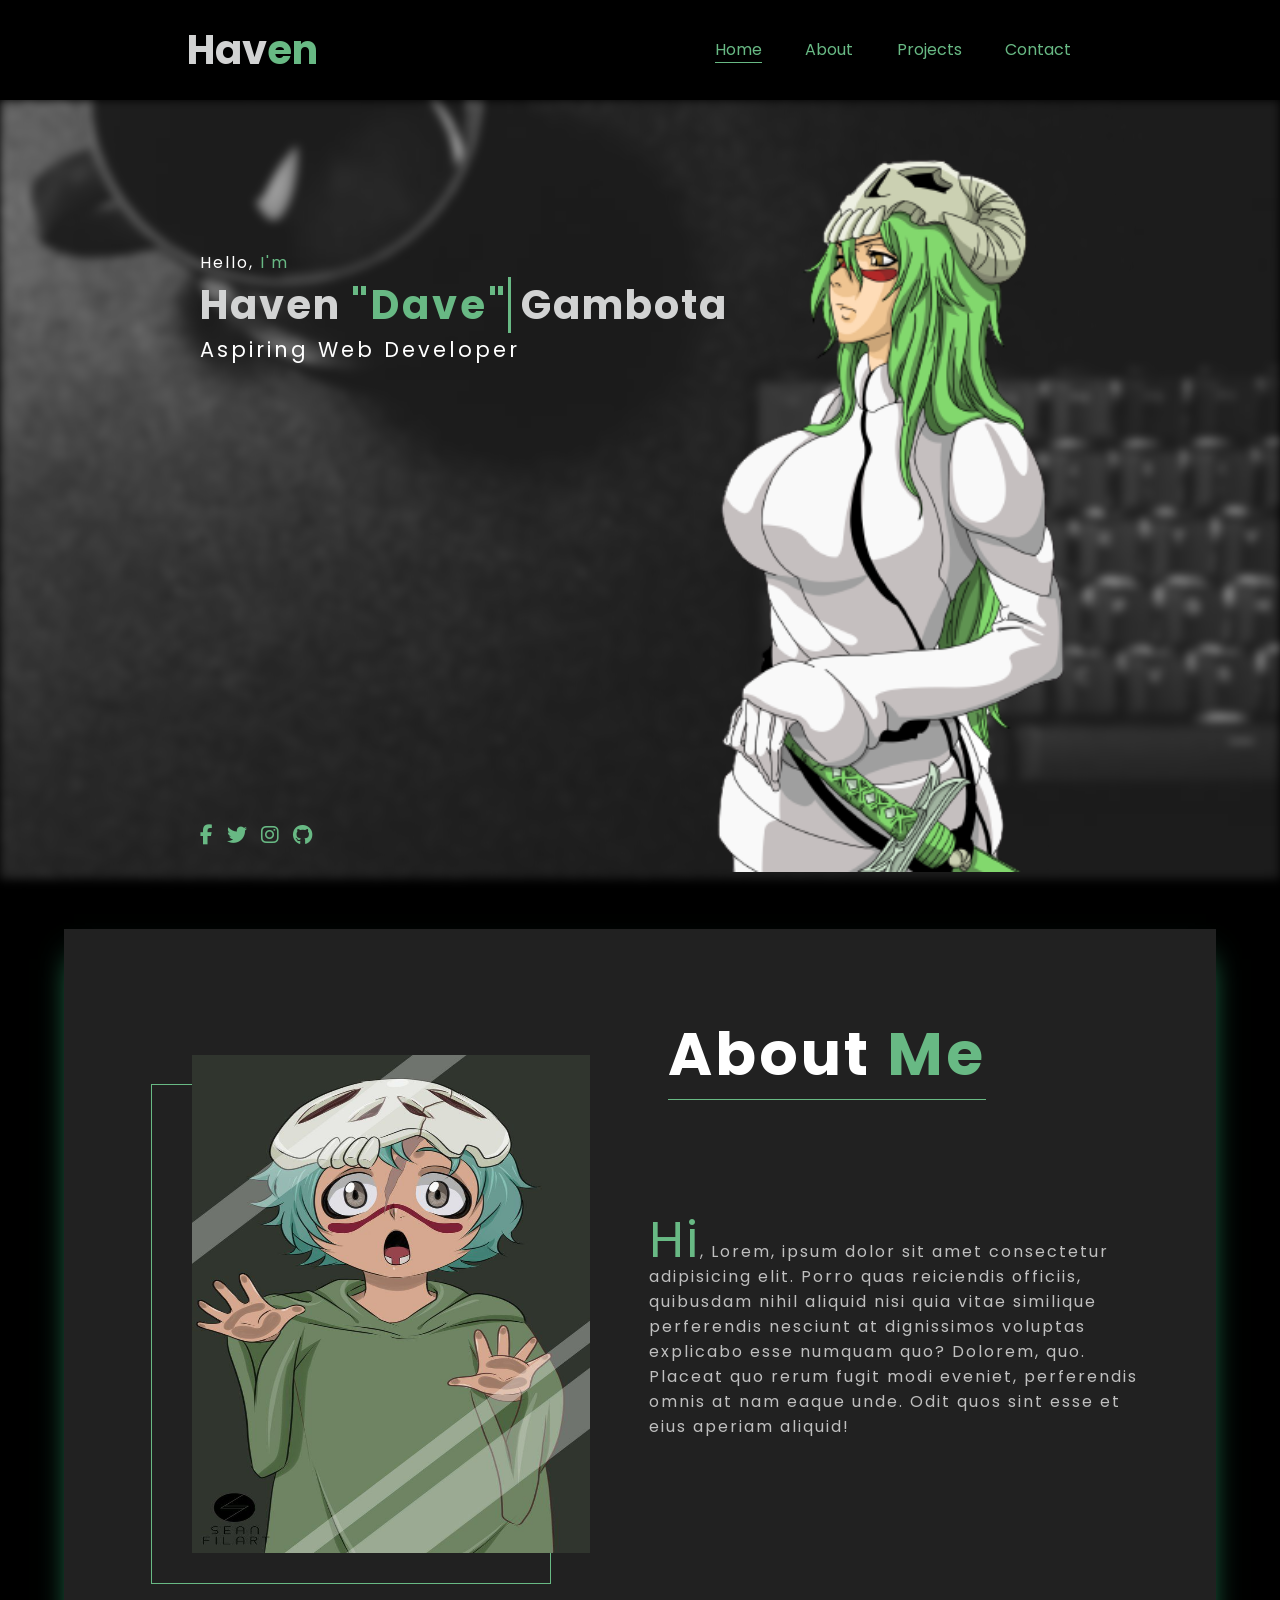
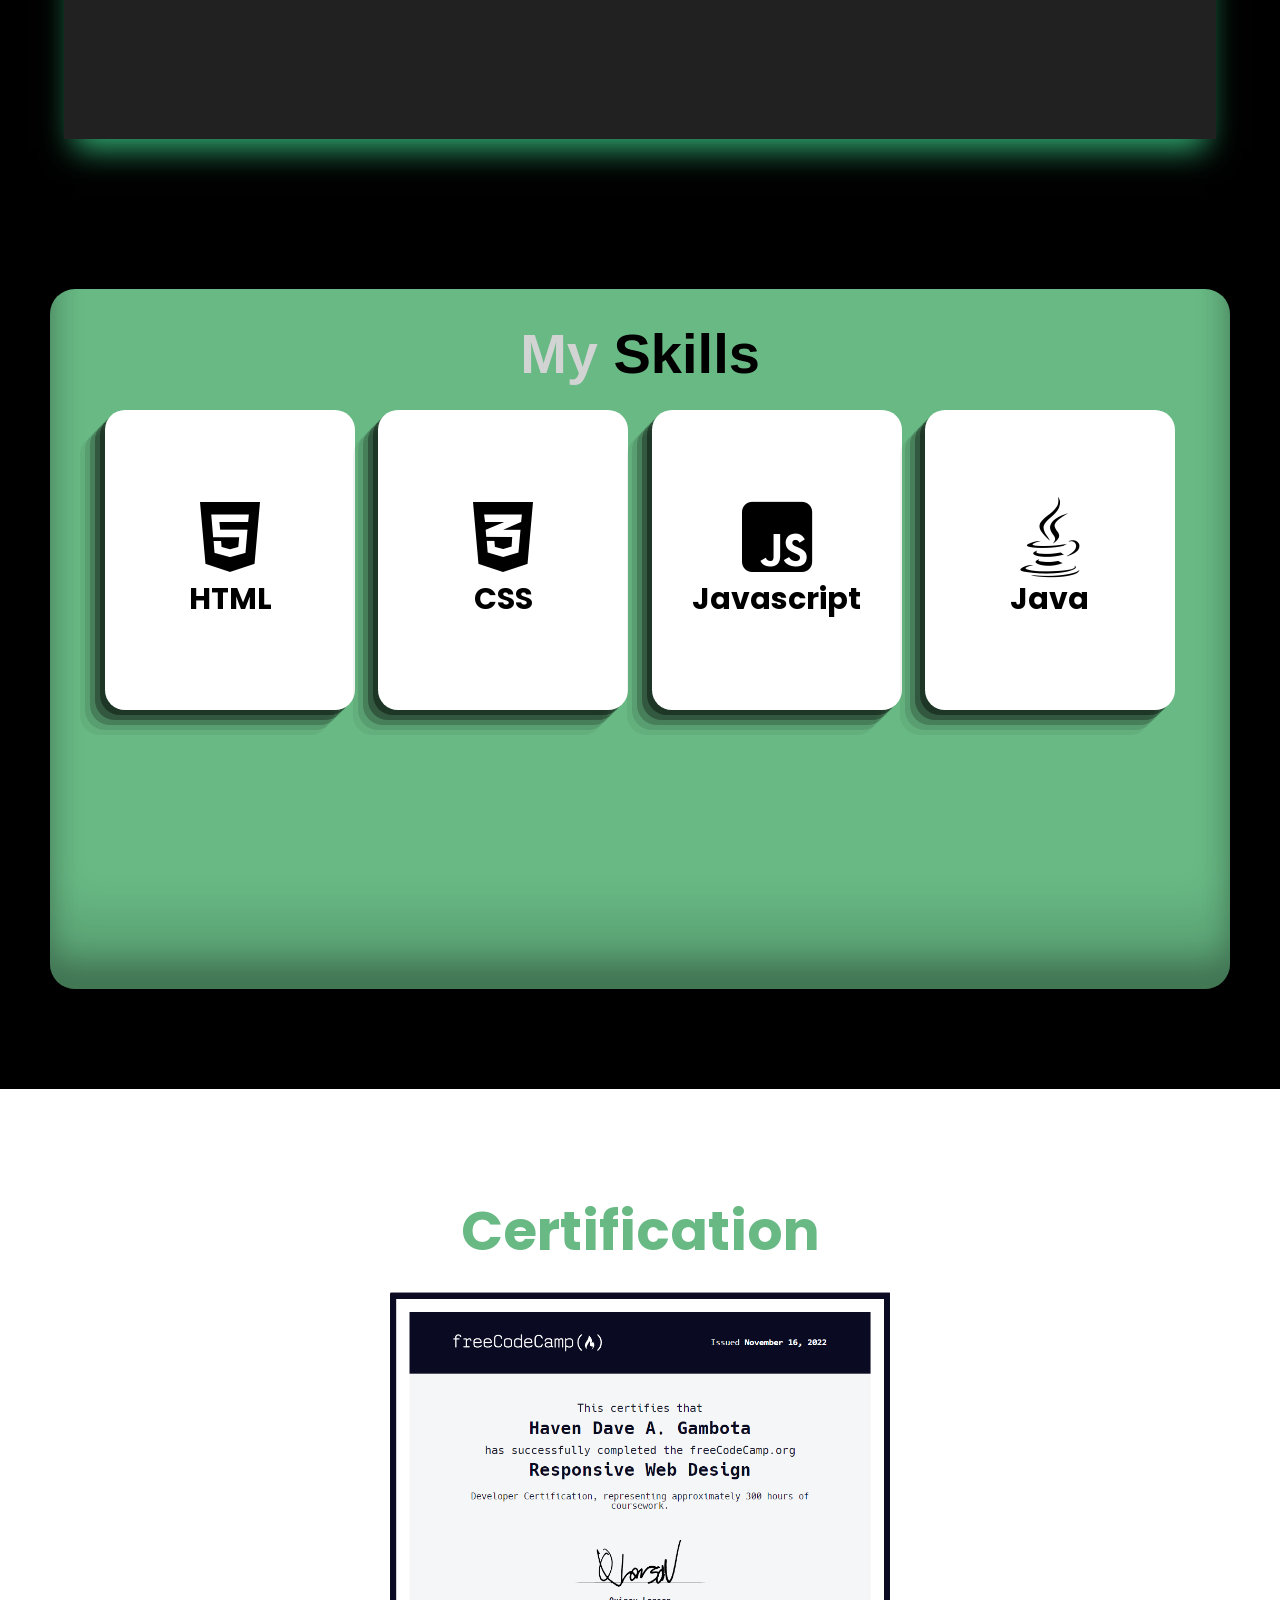
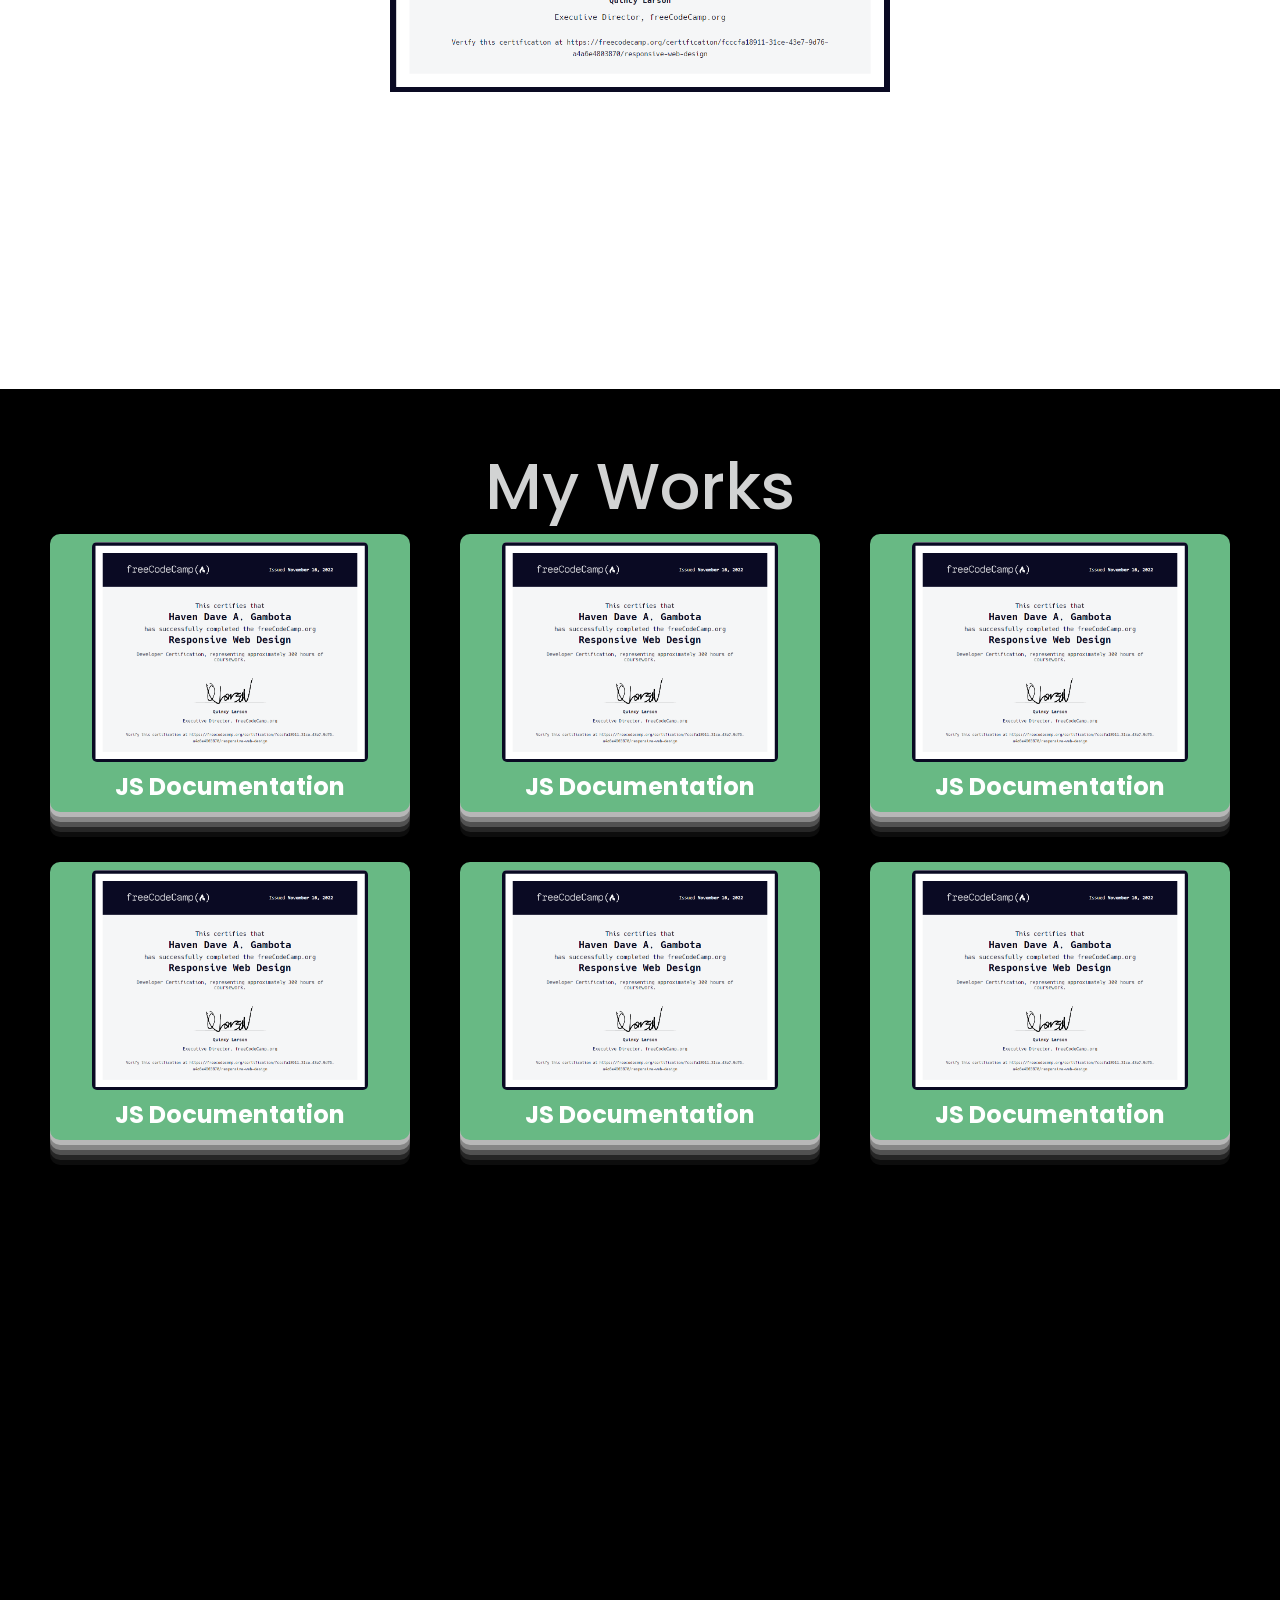
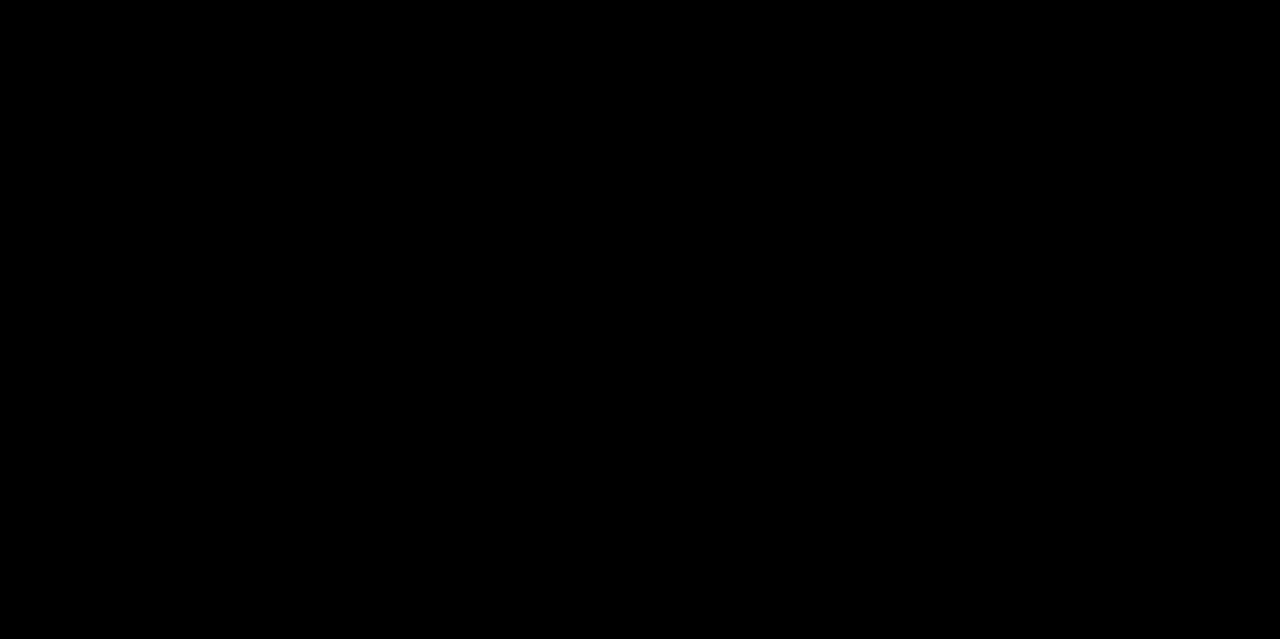
==== index.html @ 72a8352d "Create index.html" ====
<!DOCTYPE html>
<html lang="en">
<head>
    <meta charset="UTF-8">
    <meta http-equiv="X-UA-Compatible" content="IE=edge">
    <meta name="viewport" content="width=device-width, initial-scale=1.0">
    <title>My Portfolio</title>
    <!-- <link rel="stylesheet" href="https://cdnjs.cloudflare.com/ajax/libs/font-awesome/4.7.0/css/font-awesome.min.css"> -->
    <link rel="stylesheet" href="https://cdnjs.cloudflare.com/ajax/libs/font-awesome/6.2.0/css/all.min.css">
    <link rel="stylesheet" href="styles.css">
</head>
<body>
    <!-- Start of main page -->
    <div class="main-page">
        <div id="logo">
            <h1>Hav<span>en</span></h1>
        </div>
    <!-- Start of Navbar -->
        <nav>
            <ul>
                <li><a href="">Home</a></li>
                <li><a href="">About</a></li>
                <li><a href="">Projects</a></li>
                <li><a href="">Contact</a></li>
            </ul>
        </nav>
    </div>
    <!-- End of main page -->

    <!-- Start of Header -->

    <header>
        <div class="bg-img"></div>
        <div class="introduction-container">
            <p id="hello-text">Hello, <span>I'm</span></p>
            <h1 class="dave-cont">Haven <span class="dave">"Dave"</span> Gambota</h1>
            <p id="job-title">Aspiring Web Developer</p>
        </div>

         <div class="profile-container">
            <img src="niellels.png" alt="Me">
        </div> 

        <div class="social-med">
            <a href="#" class="fa-brands fa-facebook-f"></a>
            <a href="#" class="fa-brands fa-twitter"></a>
            <a href="#" class="fa-brands fa-instagram"></a>
            <a href="#" class="fa-brands fa-github"></a> 
        </div>
    </header>

    <!-- End of Header -->

    <!-- Start of About Section -->

    <div class="about-container">
        <div class="pic-container">
            <img src="niel (1).jpg" alt="niels" id="about-picture">
        </div>

        <div class="containers">
            <div class="abt-title">
                <h2>About <span>Me</span></h2>
            </div>
            <div class="about-me">
                <p><span id="hello">Hi</span>, Lorem, ipsum dolor sit amet 
                consectetur adipisicing elit. Porro quas reiciendis 
                officiis, quibusdam nihil aliquid nisi quia vitae 
                similique perferendis nesciunt at dignissimos voluptas 
                explicabo esse numquam quo? Dolorem, quo. Placeat quo 
                rerum fugit modi eveniet, perferendis omnis at nam eaque 
                unde. Odit quos sint esse et eius aperiam aliquid!</p>
            </div>
        </div>
    </div>

    <!-- End of About Section -->

    <!-- Start of Skills Section -->

    <!-- <div class="skill-section">
        <h1 id="skill-h1">My <span>Skills</span></h1>

        <div class="skill-area">
            <p>Magpakatanga</p>
            <div class="skill-bar-bg">
                <div class="tanga skill-bar">99.9%</div>
            </div>

            <p>HTML</p>
            <div class="skill-bar-bg">
                <div class="html skill-bar">90%</div>
            </div>

            <p>CSS</p>
            <div class="skill-bar-bg">
                <div class="css skill-bar">70%</div>
            </div>

            <p>Javascript</p>
            <div class="skill-bar-bg">
                <div class="js skill-bar">10%</div>
            </div>
        </div> -->

    <!-- End of Skill Section -->

    <!-- Start of Project Section -->
        <!-- <div class="project-section">
            <div>
                <h1>My Projects</h1>
            </div>

            <div class="project-area">
            <div class="prj-pic">
                <img src="2281139.gif" alt="" style="width: 300px; height:300px">
            </div>

            <div class="prj-pic">
                <img src="niel.jpg" alt="" style="width: 300px; height:300px">
            </div>

            <div class="prj-pic">
                <img src="niel.jpg" alt="" style="width: 300px; height:300px">
            </div>

            <div class="prj-pic">
                <img src="niel.jpg" alt="" style="width: 300px; height:300px">
            </div>

            <div class="prj-pic">
                <img src="niel.jpg" alt="" style="width: 300px; height:300px">
            </div>

            <div class="prj-pic">
                <img src="niel.jpg" alt="" style="width: 300px; height:300px">
            </div>
        </div>
        </div> -->
    <!-- End of Project Section -->







       <!-- Start of Skill section -->
       <div class="skill-container">
        <div id="wrapper">
            <h1>My <span>Skills</span></h1>
            <div class="card-container">
                <div class="card">
                    <i class="fa-brands fa-html5"></i>
                    <p>HTML</p>
                </div>
                <div class="card">
                    <i class="fa-brands fa-css3-alt"></i>
                    <p>CSS</p>
                </div>
                <div class="card">
                    <i class="fa-brands fa-square-js"></i>
                    <p>Javascript</p>
                </div>

                <div class="card">
                    <i class="fa-brands fa-java"></i>
                    <p>Java</p>
                </div>

            </div>
        </div>
    </div>
    <!-- End of Skill section -->

    <!-- Certificate -->
    <div class="certification-area">
        <h1 style="color: #68B984; font-size: 55px">Certification</h1>
        <div class="certi-container">
            <div class="certi">
                <img src="Certifications.png" alt="">
            </div>
        </div>
    </div>
    <!-- End of Certificate -->

    <!-- Projects -->
    <div class="projects">
        <div class="prj-title">
            <h1>My Works</h1>
        </div>

        <div class="prj-area">
            <div class="prj-card">
                <img src="Certifications.png" alt="" class="prj-img">
                <h2>JS Documentation</h2>
                <!-- <button><i class="fa-brands fa-html5"></i></button> -->
            </div>
            <div class="prj-card">
                <img src="Certifications.png" alt="" class="prj-img">
                <h2>JS Documentation</h2>
            </div>
            <div class="prj-card">
                <img src="Certifications.png" alt=""class="prj-img">
                <h2>JS Documentation</h2>
            </div>
            <div class="prj-card">
                <img src="Certifications.png" alt="" class="prj-img">
                <h2>JS Documentation</h2>
            </div>
            <div class="prj-card">
                <img src="Certifications.png" alt="" class="prj-img">
                <h2>JS Documentation</h2>
            </div>
            <div class="prj-card">
                <img src="Certifications.png" alt="" class="prj-img">
                <h2>JS Documentation</h2>
            </div>
        </div>
    </div>

    <footer>
        
    </footer>
</body>
</html>
---- styles.css ----
@import url('https://fonts.googleapis.com/css2?family=Poppins:wght@100;200;300;400;500;700;900&family=Roboto:ital,wght@0,100;0,300;0,400;0,900;1,500&display=swap');

* {
    margin: 0;
    padding: 0;
    box-sizing: border-box;
    scroll-behavior: smooth;
}

a {
    color: var(--primary-color);
}
body {
    margin: 0;
    padding: 0;
    font-family:'Poppins', sans-serif;
    background-color: var(--background-color);
    color: white;
    height: 200vh;
}

:root {
    --background-color: #000;
    --primary-color: #68B984; 
    --secondary-color: #d2d3d3;
    --secondary-background-color: #555759;
    --backup: #212121;
}

/* Start of main page */

.main-page {
    display: flex;
    justify-content: space-around;
    align-items: center;
    text-align: center;
    height: 100px;
    background-color: var(--background-color);
    position: fixed;
    z-index: 12;
    top: 0;
    right: 0;
    left: 0;
}

/* Start of Navbar */

nav {
    width: 400px;
}
ul {
    display: flex;
    justify-content: space-around;

}

ul li {
    list-style: none;
}

ul li a {
    text-decoration: none;
    color: var(--primary-color)
}

h1 {
    color: var(--secondary-color);
    font-size: 2.5rem;
    font-weight: 700;
}

span {
    color: var(--primary-color);
}
/* End of Navbar */

/* End of Main page */

/* Start of Header */

header {
    display: flex;
    position: relative;
    height: 86.5vh;
    align-items: center;
    /* background-color: var(--background-color); */
    margin-top: 100px;
}

.introduction-container {
    position: absolute;
    left: 200px;
    top: 150px;
    letter-spacing: 2px;
}

/* #dave {
    display: inline-block;
    overflow: hidden;
    white-space: nowrap;
    width: 0;
    animation: type 2s steps(20) 1s forwards,
    blink 0.5s steps(1) infinite;
}

@keyframes type {
    to {
        width: 21ch;
    }
}

@keyframes blink {
    from {
        border-color: transparent;
    }

    50% {
        border-color: #000;
    }

    to {
        border: transparent;
    }
} */


#hello-text {
    font-size: 1rem;
    letter-spacing: 2px;
}

#job-title {
    font-size: 1.3rem;
    line-height: 30px;
    letter-spacing: 3px;
}

.profile-container {
    position: absolute;
    right: 200px;
    bottom: 0;
    
}

.profile-container img {
    height: 80vh;
    animation: 3s alternate fades;
}

@keyframes fades {
    from {
        opacity: 0;
        transform: scale(1.3);
    }

    to {
        opacity: 2;
        
    }
}

.social-med {
    position: absolute;
    left: 200px;
    bottom: 30px;
    gap: 20px;
}

.social-med a {
    text-decoration: none;
    font-size: 20px;
    letter-spacing: 10px;
    
}

/* End of Header */

/* Start of About */

.about-container {
    /* display: grid;
    grid-template-columns: 1fr 1fr; */
    display: flex;
    flex-direction: row;
    height: 90vh;
    width: 90vw;
    margin-top: 50px;
    margin-bottom: 50px;
    margin-left: auto;
    margin-right: auto;
    align-items: center;
    gap: 30px;
    background-color: var(--backup);
    position: relative;
    justify-content: space-evenly;
    box-shadow: rgb(50, 174, 116) 0px 20px 30px -10px;
}

.pic-container {
    position: relative;
    width: 400px;
    height: 500px;
    border: 1px solid var(--primary-color);
    margin-left: 20px;;
}

#about-picture {
    height: 498px;
    width: 398px;
    position: absolute;
    top: -30px;
    right: -40px;
    
}

.about-me {
    width: 500px;
    letter-spacing: 2px;
    line-height: 25px;
    color: #bfbfbf;
}

#hello {
    /* float: left; */
    font-size: 50px;
}

.abt-title {
    position: absolute;
    top:80px;
    right: 230px;
}

.abt-title h2 {
    font-size: 60px;
    letter-spacing: 3px;
    display: inline-block;
    border-bottom: 1px solid var(--primary-color);
}

/* experiment */

a:hover {
    transform: scale(2);
    transition-duration: 1s;
}

li:hover {
    transform: scale(1.5);
    transition-duration: 1s;
    text-decoration: underline;
    text-decoration-color: blue;
}

li:first-child {
    border-bottom: 1px solid #68B984;
}

/* End of About */

/* Start of Skill Section */
.skill-section { 
    min-height: 100vh;
}

.skill-section h1 {
    text-align: center;
    font-size: 4rem;
}

#skill-h1 {
    text-shadow: 20px 20px 10px rgba(195, 195, 195, 0.3);
}


.skill-area {
    width: 600px;
    height: 550px;
    border: 5px solid whitesmoke;
    margin: 50px auto;
    display: flex;
    flex-direction: column;
    padding: 10px 10px;
    gap: 35px;
    background-color: #68B984;
    border-radius: 10px;
    box-shadow: 20px 20px 10px rgba(195, 195, 195, 0.5);
}

.skill-bar-bg {
    background: white;
    height: 30px;
    border: 1px;
    border-radius: 15px;
    position: relative;
}

.skill-bar {
    position: absolute;
    height: 30px;
    border-radius: 15px;
    text-align: right;
    /* display: flex;
    align-items: center;
    text-align: right; */
    font-weight: 700;
    font-size: 20px;
    padding-right: 8px;
}

.skill-bar span {
    color: red;
    width: 99.9%;
}

.tanga {
    width: 99.9%;
    background-color: coral;
    animation: 5s tanga;
}

.css {
    width: 70%;
    background-color: #68B984;
    animation: 5s css;
}

.html {
    width: 90%;
    background-color: blue;
    animation: 5s html;
}

.js {
    width: 10%;
    background-color: black;
    animation: 5s js;
}

@keyframes tanga {
    from {
        width: 0;
    }

    to {
        width: 99.9%;
    } 
}

@keyframes html {
    from {
        width: 0;
    }

    to {
        width: 90%;
    } 
}

@keyframes css {
    from {
        width: 0;
    }
    to {
        width: 70%;
    } 
}

@keyframes js {
    from {
        width: 0;
    }

    to {
        width: 10%;
    } 
}

/* End of Skill Section */

/* Start of Project Section */

.project-section {
    /* background-image: url(/2281139.gif); */
}
.project-area {
    display: grid;
    grid-template-columns: repeat(3,1fr);
    text-align: center;
    gap: 20px;
}

.prj-pic {
    height: 400px;
    width: 400px;
}
/* End of Project Section */


.bg-img {
    background-image: url(wp2.jpg);
    background-position: center;
    background-size: cover; 
    background-repeat: no-repeat; 
    height: 100%;
    width: 100%;
    object-fit: cover;
    z-index: -1;
    filter:grayscale(100%) blur(5px);

}

.dave-cont {
    display: inline-block;
}

.dave-cont span {
    letter-spacing: 3px;
    border-right: 3px solid;
    width: 100%;
    white-space: nowrap;
    overflow: hidden;
    animation: 
        typing 1s steps(4),
        cursor .4s step-end infinite alternate;
}

@keyframes cursor {
    50% {
        border-color: transparent;
    }
}

@keyframes typing {
    from {
        width: 0;
    }

    to {
        width: 50%;
    }
}


/* trial */

i {
    color: black;
    font-size: 5rem;
}

.skill-container {
    height: 100vh;
    padding: 100px 50px 100px 50px;
    
}

.skill-container h1 {
    text-align: center;
    font-size: 3.5rem;
}

#wrapper {
    background-color: #68B984;
    width: 100%;
    height: 100%;
    padding: 2rem;
    border-radius: 25px;
    box-shadow: rgba(0, 0, 0, 0.17) 0px -23px 25px 0px inset, rgba(0, 0, 0, 0.15) 0px -36px 30px 0px inset, rgba(0, 0, 0, 0.1) 0px -79px 40px 0px inset, rgba(0, 0, 0, 0.06) 0px 2px 1px, rgba(0, 0, 0, 0.09) 0px 4px 2px, rgba(0, 0, 0, 0.09) 0px 8px 4px, rgba(0, 0, 0, 0.09) 0px 16px 8px, rgba(0, 0, 0, 0.09) 0px 32px 16px;
}

#wrapper h1 {
    font-family:'Lucida Sans', 'Lucida Sans Regular', 'Lucida Grande', 'Lucida Sans Unicode', Geneva, Verdana, sans-serif;
    margin-bottom: 1.5rem;
}

#wrapper h1 span {
    color: #000;
}

.card-container {
    display: flex;
    justify-content: space-evenly;
    align-items: center;
    /* width: 100%;
    height: 85%; */
    
}

.card {
    border: 3px solid transparent;
    background-color: #fff;
    height: 300px;
    width: 250px;
    display: flex;
    flex-wrap: wrap;
    flex-direction: column;
    align-items: center;
    border-radius: 20px;
    /* box-shadow: rgba(0, 0, 0, 0.25) 0px 54px 55px, 
                rgba(0, 0, 0, 0.12) 0px -12px 30px, 
                rgba(0, 0, 0, 0.12) 0px 4px 6px, 
                rgba(0, 0, 0, 0.17) 0px 12px 13px, 
                rgba(0, 0, 0, 0.09) 0px -3px 5px; */

    box-shadow: rgba(0, 0, 0, 0.4) -5px 5px, rgba(0, 0, 0, 0.3) -10px 10px, rgba(0, 0, 0, 0.2) -15px 15px, rgba(0, 0, 0, 0.1) -20px 20px, rgba(0, 0, 0, 0.05) -25px 25px;
    justify-content: center;
}

.card p {
    color: #000;
    font-weight: 700;
    font-size: 30px;
}

/* certi */

.certification-area {
    height: 100vh;
    padding: 100px 50px 50px 50px;
    width: 100%;
    text-align: center;
    background-color: #fff;
}

.certi-container {
    display: flex;
    align-items: center;
    text-align: center;
    justify-content: center;
}

.certi img {
    height: 400px;
    width: 500px;
    margin: 20px;
}

/* Projects */

.projects {
    height: 200vh;
    margin: 50px;
}


.prj-area {
    /* height: 100vh;
    width: 100%; */
    
    display: grid;
    grid-template-columns: repeat(3, minmax(200px, 1fr));
    /* grid-template-rows: 1fr 1fr; */
    align-items: center;
    text-align: center;
    justify-items: center;
    gap: 50px;
}

.prj-title h1 {
    text-align: center;
    font-weight: 500;
    font-size: 4rem;
}

.prj-card {
    /* height: 400px;
    width: 400px; */
    border: 3px solid transparent ;
    border-radius: 10px;
    padding: 5px;
    background-color:#68B984;
    box-shadow: rgba(255, 255, 255, 0.4) 0px 5px, rgba(255, 255, 255, 0.3) 0px 10px, rgba(255, 255, 255, 0.2) 0px 15px, rgba(255, 255, 255, 0.1) 0px 20px, rgba(255, 255, 255, 0.05) 0px 25px;
}

.prj-img{
    width: 80%;
    object-fit: cover;
    border-radius: 5px;
}

/* img {
    filter:opacity(0.5) grayscale(5)
} */

footer {
    
}
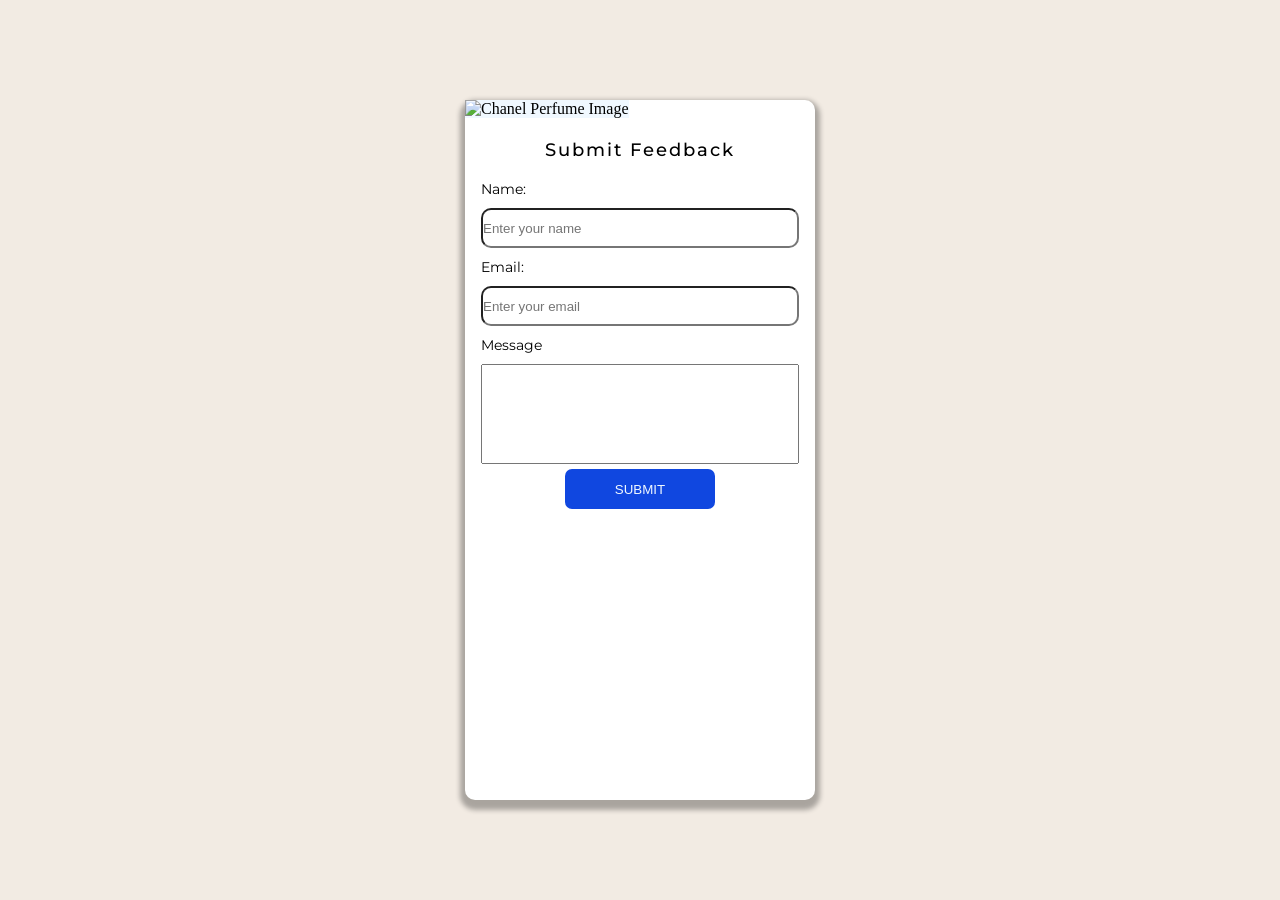
==== commit 86a4d9a9: "Add files via upload" ====
--- a/index.html
+++ b/index.html
@@ -1,226 +1,40 @@
-<!DOCTYPE html>
-<html lang="en">
-<head>
-    <meta charset="UTF-8">
-    <meta http-equiv="X-UA-Compatible" content="IE=edge">
-    <meta name="viewport" content="width=device-width, initial-scale=1.0">
-    <title>My Portfolio</title>
-    <!-- <link rel="stylesheet" href="https://cdnjs.cloudflare.com/ajax/libs/font-awesome/4.7.0/css/font-awesome.min.css"> -->
-    <link rel="stylesheet" href="https://cdnjs.cloudflare.com/ajax/libs/font-awesome/6.2.0/css/all.min.css">
-    <link rel="stylesheet" href="styles.css">
-</head>
-<body>
-    <!-- Start of main page -->
-    <div class="main-page">
-        <div id="logo">
-            <h1>Hav<span>en</span></h1>
-        </div>
-    <!-- Start of Navbar -->
-        <nav>
-            <ul>
-                <li><a href="">Home</a></li>
-                <li><a href="">About</a></li>
-                <li><a href="">Projects</a></li>
-                <li><a href="">Contact</a></li>
-            </ul>
-        </nav>
-    </div>
-    <!-- End of main page -->
-
-    <!-- Start of Header -->
-
-    <header>
-        <div class="bg-img"></div>
-        <div class="introduction-container">
-            <p id="hello-text">Hello, <span>I'm</span></p>
-            <h1 class="dave-cont">Haven <span class="dave">"Dave"</span> Gambota</h1>
-            <p id="job-title">Aspiring Web Developer</p>
-        </div>
-
-         <div class="profile-container">
-            <img src="niellels.png" alt="Me">
-        </div> 
-
-        <div class="social-med">
-            <a href="#" class="fa-brands fa-facebook-f"></a>
-            <a href="#" class="fa-brands fa-twitter"></a>
-            <a href="#" class="fa-brands fa-instagram"></a>
-            <a href="#" class="fa-brands fa-github"></a> 
-        </div>
-    </header>
-
-    <!-- End of Header -->
-
-    <!-- Start of About Section -->
-
-    <div class="about-container">
-        <div class="pic-container">
-            <img src="niel (1).jpg" alt="niels" id="about-picture">
-        </div>
-
-        <div class="containers">
-            <div class="abt-title">
-                <h2>About <span>Me</span></h2>
-            </div>
-            <div class="about-me">
-                <p><span id="hello">Hi</span>, Lorem, ipsum dolor sit amet 
-                consectetur adipisicing elit. Porro quas reiciendis 
-                officiis, quibusdam nihil aliquid nisi quia vitae 
-                similique perferendis nesciunt at dignissimos voluptas 
-                explicabo esse numquam quo? Dolorem, quo. Placeat quo 
-                rerum fugit modi eveniet, perferendis omnis at nam eaque 
-                unde. Odit quos sint esse et eius aperiam aliquid!</p>
-            </div>
-        </div>
-    </div>
-
-    <!-- End of About Section -->
-
-    <!-- Start of Skills Section -->
-
-    <!-- <div class="skill-section">
-        <h1 id="skill-h1">My <span>Skills</span></h1>
-
-        <div class="skill-area">
-            <p>Magpakatanga</p>
-            <div class="skill-bar-bg">
-                <div class="tanga skill-bar">99.9%</div>
-            </div>
-
-            <p>HTML</p>
-            <div class="skill-bar-bg">
-                <div class="html skill-bar">90%</div>
-            </div>
-
-            <p>CSS</p>
-            <div class="skill-bar-bg">
-                <div class="css skill-bar">70%</div>
-            </div>
-
-            <p>Javascript</p>
-            <div class="skill-bar-bg">
-                <div class="js skill-bar">10%</div>
-            </div>
-        </div> -->
-
-    <!-- End of Skill Section -->
-
-    <!-- Start of Project Section -->
-        <!-- <div class="project-section">
-            <div>
-                <h1>My Projects</h1>
-            </div>
-
-            <div class="project-area">
-            <div class="prj-pic">
-                <img src="2281139.gif" alt="" style="width: 300px; height:300px">
-            </div>
-
-            <div class="prj-pic">
-                <img src="niel.jpg" alt="" style="width: 300px; height:300px">
-            </div>
-
-            <div class="prj-pic">
-                <img src="niel.jpg" alt="" style="width: 300px; height:300px">
-            </div>
-
-            <div class="prj-pic">
-                <img src="niel.jpg" alt="" style="width: 300px; height:300px">
-            </div>
-
-            <div class="prj-pic">
-                <img src="niel.jpg" alt="" style="width: 300px; height:300px">
-            </div>
-
-            <div class="prj-pic">
-                <img src="niel.jpg" alt="" style="width: 300px; height:300px">
-            </div>
-        </div>
-        </div> -->
-    <!-- End of Project Section -->
-
-
-
-
-
-
-
-       <!-- Start of Skill section -->
-       <div class="skill-container">
-        <div id="wrapper">
-            <h1>My <span>Skills</span></h1>
-            <div class="card-container">
-                <div class="card">
-                    <i class="fa-brands fa-html5"></i>
-                    <p>HTML</p>
-                </div>
-                <div class="card">
-                    <i class="fa-brands fa-css3-alt"></i>
-                    <p>CSS</p>
-                </div>
-                <div class="card">
-                    <i class="fa-brands fa-square-js"></i>
-                    <p>Javascript</p>
-                </div>
-
-                <div class="card">
-                    <i class="fa-brands fa-java"></i>
-                    <p>Java</p>
-                </div>
-
-            </div>
-        </div>
-    </div>
-    <!-- End of Skill section -->
-
-    <!-- Certificate -->
-    <div class="certification-area">
-        <h1 style="color: #68B984; font-size: 55px">Certification</h1>
-        <div class="certi-container">
-            <div class="certi">
-                <img src="Certifications.png" alt="">
-            </div>
-        </div>
-    </div>
-    <!-- End of Certificate -->
-
-    <!-- Projects -->
-    <div class="projects">
-        <div class="prj-title">
-            <h1>My Works</h1>
-        </div>
-
-        <div class="prj-area">
-            <div class="prj-card">
-                <img src="Certifications.png" alt="" class="prj-img">
-                <h2>JS Documentation</h2>
-                <!-- <button><i class="fa-brands fa-html5"></i></button> -->
-            </div>
-            <div class="prj-card">
-                <img src="Certifications.png" alt="" class="prj-img">
-                <h2>JS Documentation</h2>
-            </div>
-            <div class="prj-card">
-                <img src="Certifications.png" alt=""class="prj-img">
-                <h2>JS Documentation</h2>
-            </div>
-            <div class="prj-card">
-                <img src="Certifications.png" alt="" class="prj-img">
-                <h2>JS Documentation</h2>
-            </div>
-            <div class="prj-card">
-                <img src="Certifications.png" alt="" class="prj-img">
-                <h2>JS Documentation</h2>
-            </div>
-            <div class="prj-card">
-                <img src="Certifications.png" alt="" class="prj-img">
-                <h2>JS Documentation</h2>
-            </div>
-        </div>
-    </div>
-
-    <footer>
-        
-    </footer>
-</body>
-</html>
+<!DOCTYPE html>
+<html lang="en">
+<head>
+    <meta charset="UTF-8">
+    <meta http-equiv="X-UA-Compatible" content="IE=edge">
+    <meta name="viewport" content="width=device-width, initial-scale=1.0">
+    <title>Product Preview Card</title>
+    <link rel="stylesheet" href="style.css">
+</head>
+<body>
+    <div class="card-container">
+        <div class="product-img-container">
+            <img src="./images/logo2.png" alt="Chanel Perfume Image" id="product-img">
+        </div>
+
+        
+            
+
+        <div class="description-container">
+            <p id="product">Submit Feedback</p>
+            <form action=""></form>
+                <p>Name:</p>
+                <input type="text" name="" id="" placeholder="Enter your name">
+                
+                <p>Email:</p>
+                <input type="email" placeholder="Enter your email">
+
+                <p>Message</p>
+                <textarea name="" id="Feedback">
+
+                </textarea>
+
+                <div class="atc-container">
+                    <button>SUBMIT</button>
+                </div>
+            </form>
+        </div>
+    </div>
+</body>
+</html>
--- a/style.css
+++ b/style.css
@@ -0,0 +1,177 @@
+@import url('https://fonts.googleapis.com/css2?family=Fraunces:wght@400;500;700&family=Montserrat:wght@400;500;700&display=swap');
+
+* {
+    margin: 0;
+    padding: 0;
+    box-sizing: border-box;
+}
+
+body {
+    margin: 0;
+    padding: 0;
+    min-height: 100vh;
+    display: flex;
+    align-items: center;
+    justify-content: center;
+    background-color: hsl(30, 38%, 92%);
+}
+
+/* font-family: 'Fraunces', serif;
+font-family: 'Montserrat', sans-serif; */
+
+.card-container {
+    margin: 0 auto;
+    height: 700px;
+    width: 350px;
+    display: flex;
+    flex-direction: column;
+    border-radius: 10px;
+    box-shadow: 0px 5px 5px 5px rgba(0, 0, 0, 0.3);
+    background-color: hsl(0, 0%, 100%);
+}
+
+p, h1, button, h2 {
+    margin: 5px 0px;
+}
+
+#product-img {
+    text-align: center;
+    width: 350px;
+    height: 250px;
+    object-fit: fill;
+    background-color:aliceblue;
+}
+
+.description-container {
+    padding: 1rem;
+    gap: 5px;
+    display: flex;
+    flex-direction: column;
+ }
+
+ .description-container p {
+    color: hsl(228, 12%, 48%);
+    font-size: 14px;
+    color: black;
+    font-family: 'Montserrat', sans-serif;
+ }
+
+ input {
+    height: 40px;
+    border-radius: 10px;
+ }
+
+ #Feedback {
+    resize: none;
+    height: 100px;
+ }
+
+ #product {
+    letter-spacing: 2px;
+    font-size: 1.1rem;
+    font-weight: 500;
+    color: black;
+    font-family: 'Montserrat', sans-serif;
+    text-align: center;
+ }
+
+ h1 {
+    font-family: 'Fraunces', serif;
+    font-size: 1.8rem;
+    margin-bottom: 10px;
+ }
+
+ .price-container {
+    display: flex;
+    flex-direction: row;
+    gap: 20px;
+    text-align: center;
+    align-items: center;
+ }
+
+ .price-container h2{
+    font-size: 1.8rem;
+    font-family: 'Fraunces', serif;
+    color: hsl(158, 36%, 37%);
+ }
+
+ .price-container p {
+    font-size: 0.9rem;
+    text-decoration: line-through;
+ }
+
+ button {
+    width: 150px;
+    height: 40px;
+    
+    border-radius: 7px;
+    text-align: center;
+    background-color: hsl(224, 87%, 47%);
+    margin: 0;
+    border: none;
+    color: aliceblue;
+ }
+
+ .atc-container {
+    display: flex;
+    align-items: center;
+    justify-content: center;
+ }
+
+ button:hover {
+    cursor: pointer;
+ }
+
+ button:active {
+    background-color: hsl(212, 21%, 14%);
+    cursor: pointer;
+ }
+
+
+ @media screen and (min-width: 1440px) {
+    .card-container {
+        flex-direction: row;
+        height: 400px;
+        width: 500px;
+        gap: 20px;
+    }
+
+    #product-img {
+        height: 100%;
+        width: 250px;
+        border-radius: 15px;
+    }
+
+    #product {
+        letter-spacing: 5px;
+        font-size: 13px;
+        font-weight: 500;
+    }
+
+    h1 {
+        font-size: 2rem;
+    }
+
+    p {
+        font-size: 1rem;
+        font-weight: 500;
+    }
+
+    .price-container {
+        margin-top: 10px;
+        margin-bottom: 10px;
+    }
+
+    .price-container h2{
+        font-size: 2rem;
+        margin-top: 20px 0;
+    }
+
+    button {
+        height: 50px;
+        
+        margin-left: 0;
+    }
+
+
+}
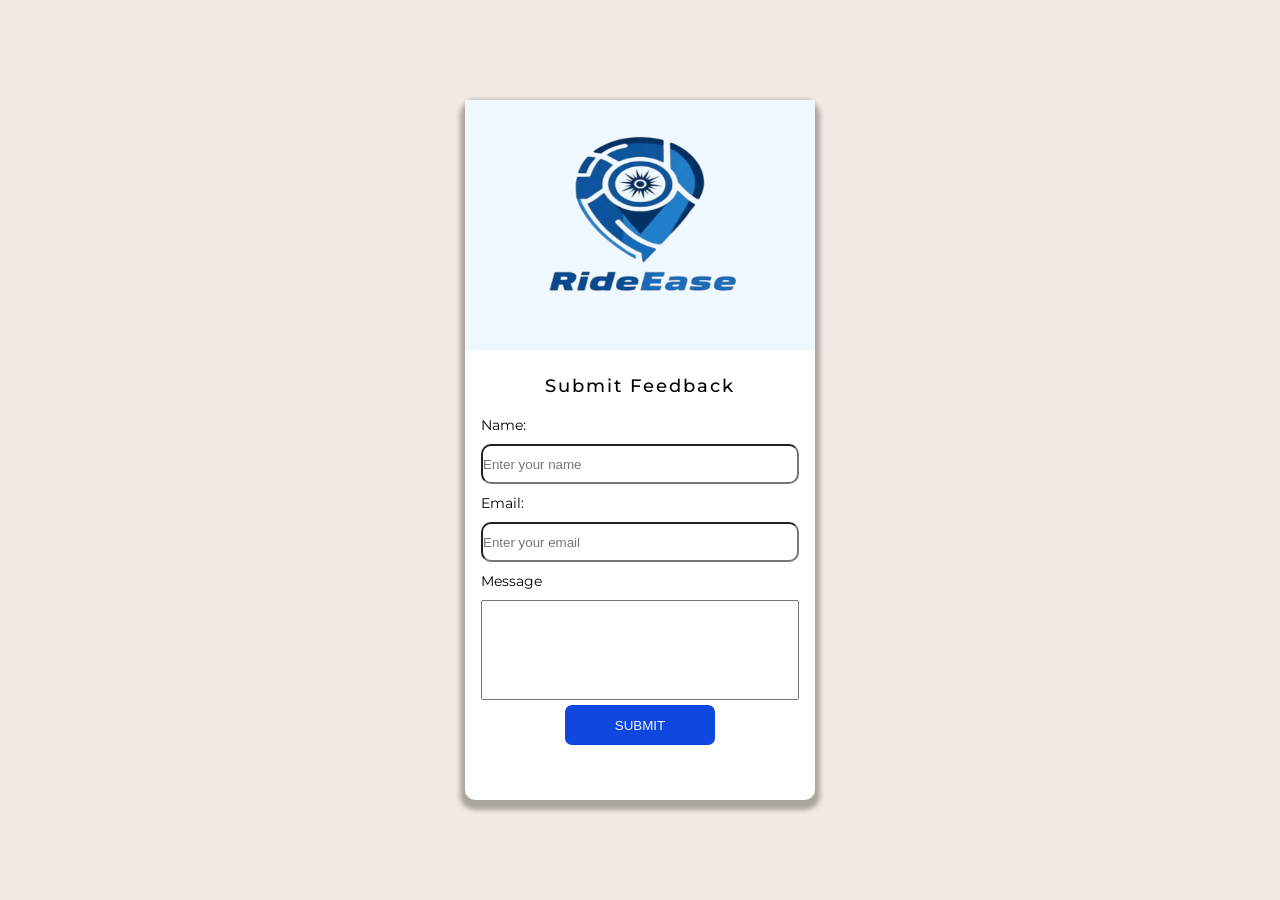
==== commit 32685b04: "Update index.html" ====
--- a/index.html
+++ b/index.html
@@ -10,7 +10,7 @@
 <body>
     <div class="card-container">
         <div class="product-img-container">
-            <img src="./images/logo2.png" alt="Chanel Perfume Image" id="product-img">
+            <img src="logo2.png" alt="Chanel Perfume Image" id="product-img">
         </div>
 
         
@@ -37,4 +37,4 @@
         </div>
     </div>
 </body>
-</html>+</html>
